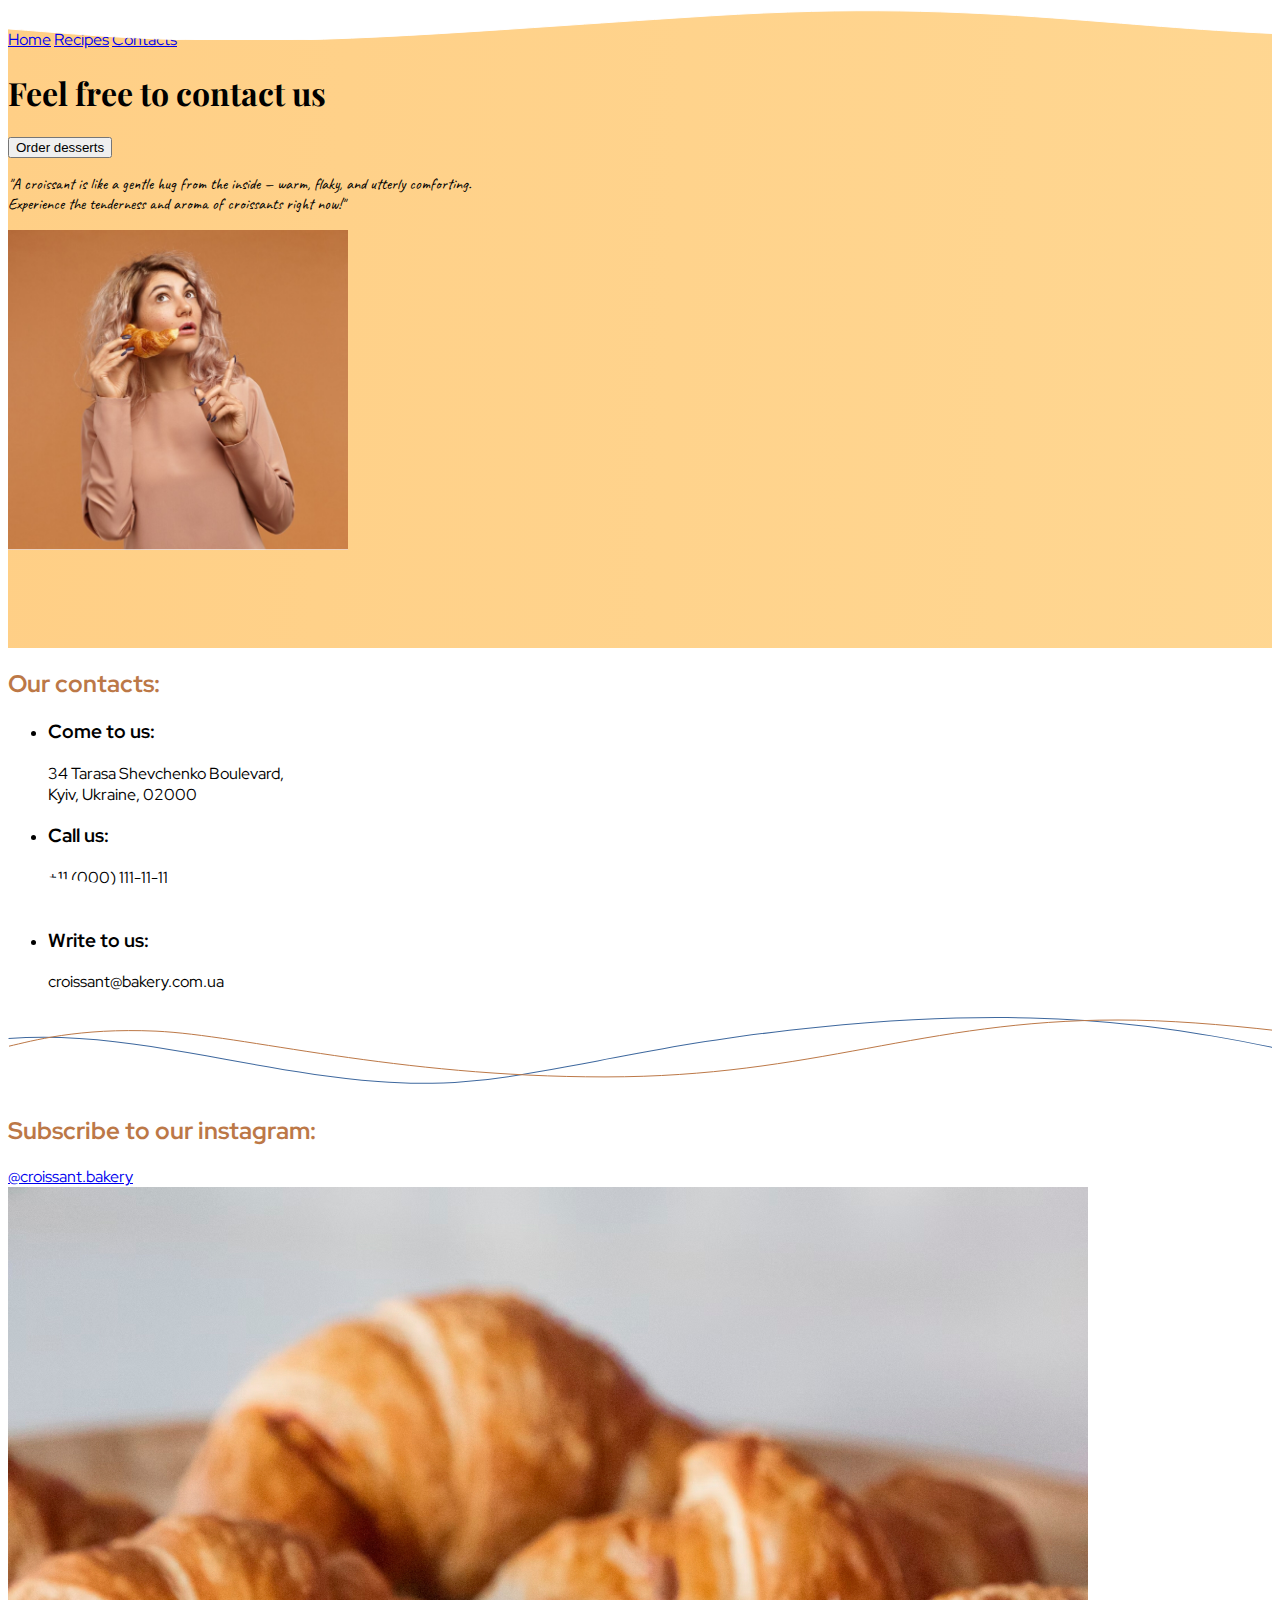
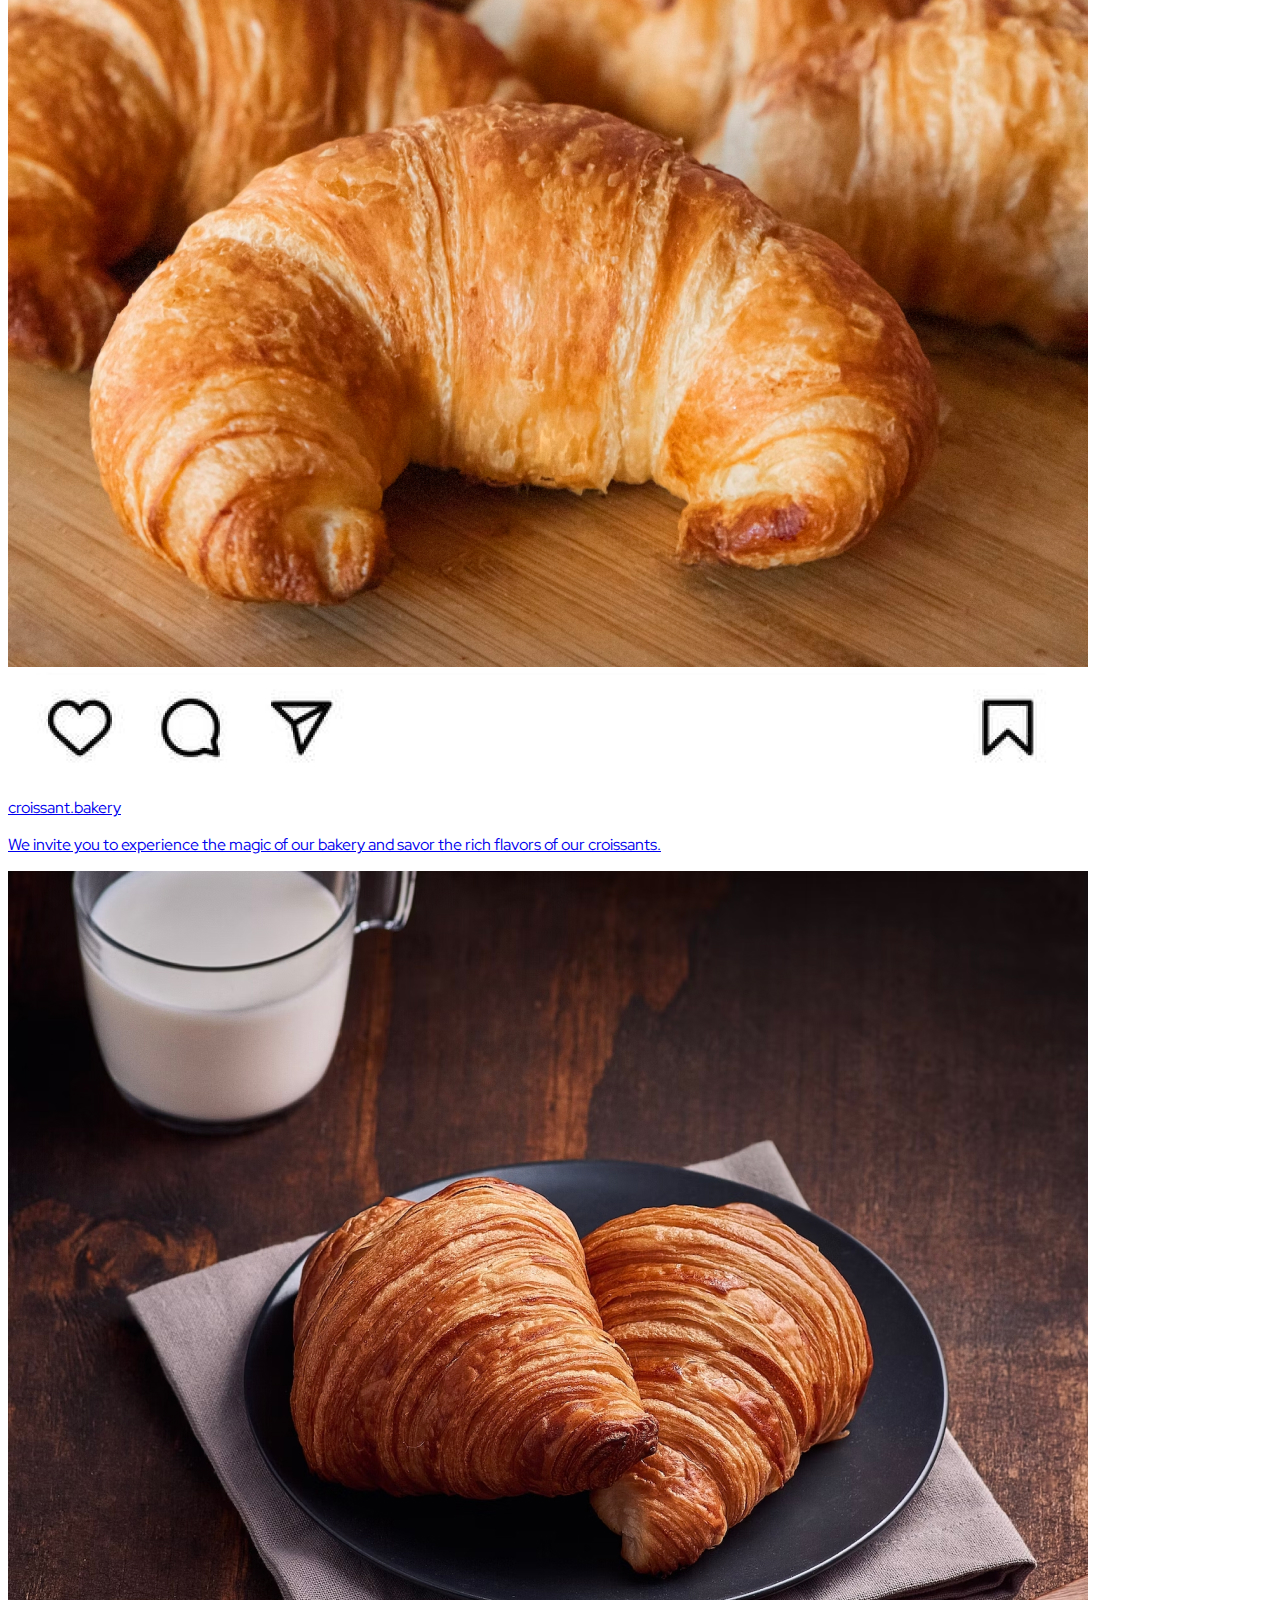
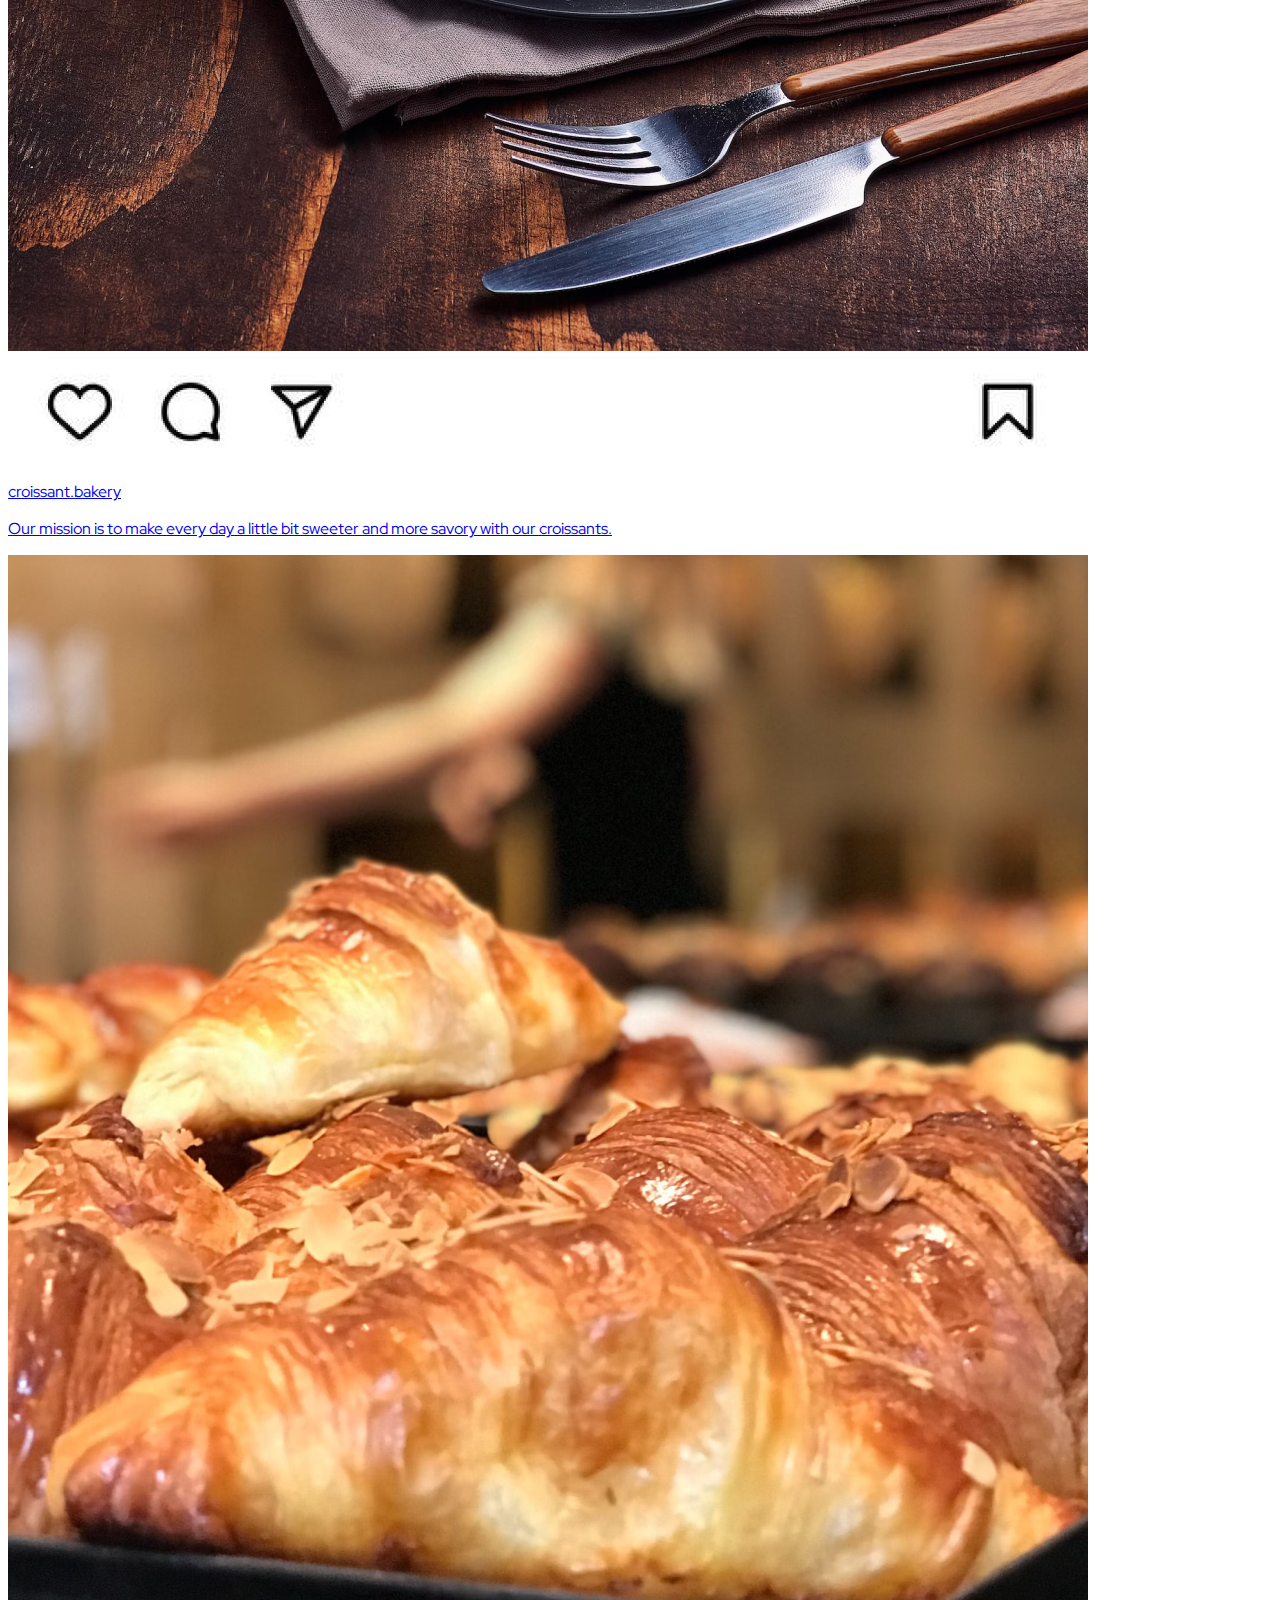
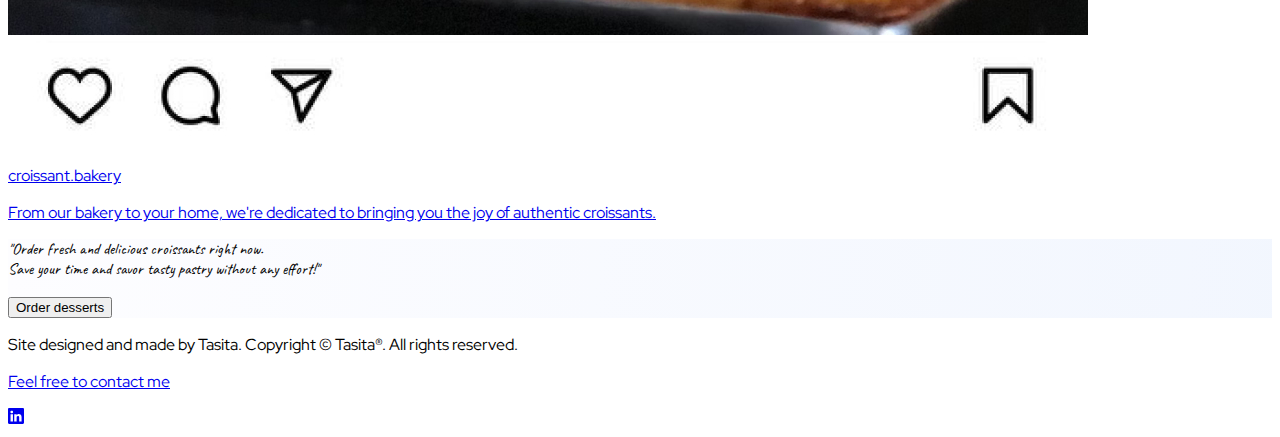
==== contacts.html @ d195efc1 "favicon, tags, changed text and pages display" ====
<!DOCTYPE html>
<html lang="en">
  <head>
    <meta charset="UTF-8" />
    <meta name="viewport" content="width=device-width, initial-scale=1.0" />
    <meta
      name="description"
      content="Get in touch with us! Contact our team for inquiries, feedback, or collaborations. We're here to assist you and look forward to hearing from you."
    />
    <meta
      name="keywords"
      content="contact, get in touch, inquiries, feedback, collaborations, contact information, bakery croissant recipes, gourmet croissants, artisan croissants, freshly baked pastries"
    />
    <meta name="robots" content="index, follow" />

    <meta
      property="og:title"
      content="Contact Us &#183; Сroissantsforyou.com.ua"
    />
    <meta
      property="og:description"
      content="Get in touch with us for inquiries, feedback, or collaborations. We're here to assist you."
    />
    <meta property="og:image" content="/images/contacts-header-woman.jpg" />

    <link rel="preconnect" href="https://fonts.googleapis.com" />
    <link rel="preconnect" href="https://fonts.gstatic.com" crossorigin />
    <link
      href="https://fonts.googleapis.com/css2?family=Playfair+Display:wght@400;500;700;800;900&family=Red+Hat+Display:wght@400;500;700&family=Caveat:wght@700&display=swap"
      rel="stylesheet"
    />
    <title>Croissant bakery contacts &#183; Сroissantsforyou.com.ua</title>
    <link
      rel="apple-touch-icon"
      sizes="180x180"
      href="/favicon/apple-touch-icon.png"
    />
    <link
      rel="icon"
      type="image/png"
      sizes="32x32"
      href="/favicon/favicon-32x32.png"
    />
    <link
      rel="icon"
      type="image/png"
      sizes="16x16"
      href="/favicon/favicon-16x16.png"
    />
    <link rel="manifest" href="/favicon/site.webmanifest" />
    <link
      rel="mask-icon"
      href="/favicon/safari-pinned-tab.svg"
      color="#5bbad5"
    />
    <meta name="msapplication-TileColor" content="#da532c" />
    <meta name="theme-color" content="#ffffff" />
    <link
      href="https://cdn.jsdelivr.net/npm/bootstrap@5.3.2/dist/css/bootstrap.min.css"
      rel="stylesheet"
      integrity="sha384-T3c6CoIi6uLrA9TneNEoa7RxnatzjcDSCmG1MXxSR1GAsXEV/Dwwykc2MPK8M2HN"
      crossorigin="anonymous"
    />
    <link rel="stylesheet" href="/css/style.css" />
  </head>
  <body>
    <header class="header-gradient-bg position-relative">
      <nav class="font-red-hat-display navbar navbar-expand-md">
        <div class="container">
          <button
            class="navbar-toggler ms-auto"
            type="button"
            data-bs-toggle="collapse"
            data-bs-target="#navbarNavAltMarkup"
            aria-controls="navbarNavAltMarkup"
            aria-expanded="false"
            aria-label="Toggle navigation"
          >
            <span class="navbar-toggler-icon"></span>
          </button>
          <div
            class="collapse navbar-collapse justify-content-center"
            id="navbarNavAltMarkup"
          >
            <div class="navbar-nav">
              <a class="nav-link" href="/" title="Homemade croissants">Home</a>
              <a class="nav-link" href="/recipes.html" title="Croissant recipes"
                >Recipes</a
              >
              <a
                class="nav-link active"
                aria-current="page"
                href="/contacts.html"
                title="Croissant bakery contacts"
                >Contacts</a
              >
            </div>
          </div>
        </div>
      </nav>
      <div class="container mt-2 mb-5 text-center">
        <h1 class="font-display mb-3">Feel free to contact us</h1>
        <button type="button" class="btn btn-dark mb-3">Order desserts</button>
        <p class="font-handwriting h4 mb-3">
          "A croissant is like a gentle hug from the inside — warm, flaky, and
          utterly comforting.<br />Experience the tenderness and aroma of
          croissants right now!"
        </p>
        <img
          src="/images/contacts-header-woman.jpg"
          class="img-fluid header-contacts-img rounded-top-circle p-3 border border-black border-opacity-25"
          alt="A woman with croissant"
        />
      </div>
      <div class="banner-wave-bottom"></div>
    </header>

    <main class="mt-4">
      <!--! contacts -->
      <div class="container font-red-hat-display text-center">
        <h2 class="fw-bolder brown-color">Our contacts:</h2>
        <ul class="list-group">
          <li class="list-group-item">
            <h3 class="cont-title">Come to us:</h3>
            <p class="cont-text">
              34 Tarasa Shevchenko Boulevard,<br />Kyiv, Ukraine, 02000
            </p>
          </li>
          <li class="list-group-item">
            <h3 class="cont-title">Call us:</h3>
            <p class="cont-text">
              <a
                class="link"
                title="Croissant bakery tel contacts"
                href="tel:+110001111111"
                >+11 (000) 111-11-11</a
              >
              <br />
              <a
                class="link"
                title="Croissant bakery tel contacts"
                href="tel:+110007771111"
                >+11 (000) 777-11-11</a
              >
            </p>
          </li>
          <li class="list-group-item">
            <h3 class="cont-title">Write to us:</h3>
            <p class="cont-text">
              <a
                class="link"
                title="Croissant bakery email contact"
                href="mailto:croissant@bakery.com.ua"
                >croissant@bakery.com.ua</a
              >
            </p>
          </li>
        </ul>
      </div>

      <div class="wave-separator">
        <div class="wave-1"></div>
        <div class="wave-2"></div>
      </div>
      <!--! instagram -->
      <div class="container mt-5 mb-5">
        <h2 class="fw-bolder text-center brown-color">
          Subscribe to our instagram:
        </h2>
        <a
          href="https://www.instagram.com/tasita.me/"
          target="_blank"
          rel="noopener noreferrer nofollow"
          title="Bakery instagram"
          class="d-block text-center h3 fw-bolder text-decoration-none"
          >@croissant.bakery</a
        >
        <div class="row mt-5">
          <div class="col-4">
            <a
              href="https://www.instagram.com/tasita.me/"
              target="_blank"
              rel="noopener noreferrer nofollow"
              title="Bakery instagram post"
              class="text-decoration-none text-black"
            >
              <img
                src="/images/instagram-photo-1.jpg"
                alt="Our homemade croissants"
                class="img-fluid rounded-3"
              />
              <img
                src="/images/instagram-photo-line.jpg"
                alt="instagram-icons"
                class="img-fluid d-md-flex d-none"
              />
              <p class="fw-bold ps-2 pe-2 mb-0 d-md-flex d-none">
                croissant.bakery
              </p>
              <p class="ps-2 mt-0 pe-2 d-md-flex d-none">
                We invite you to experience the magic of our bakery and savor
                the rich flavors of our croissants.
              </p>
            </a>
          </div>
          <div class="col-4">
            <a
              href="https://www.instagram.com/tasita.me/"
              target="_blank"
              rel="noopener noreferrer nofollow"
              title="Bakery instagram post"
              class="text-decoration-none text-black"
            >
              <img
                src="/images/instagram-photo-2.jpg"
                alt="Our homemade croissants"
                class="img-fluid rounded-3"
              />
              <img
                src="/images/instagram-photo-line.jpg"
                alt="instagram-icons"
                class="img-fluid d-md-flex d-none"
              />
              <p class="fw-bold ps-2 pe-2 mb-0 d-md-flex d-none">
                croissant.bakery
              </p>
              <p class="ps-2 mt-0 pe-2 d-md-flex d-none">
                Our mission is to make every day a little bit sweeter and more
                savory with our croissants.
              </p>
            </a>
          </div>
          <div class="col-4">
            <a
              href="https://www.instagram.com/tasita.me/"
              target="_blank"
              rel="noopener noreferrer nofollow"
              title="Bakery instagram post"
              class="text-decoration-none text-black"
            >
              <img
                src="/images/instagram-photo-3.jpg"
                alt="Our homemade croissants"
                class="img-fluid rounded-3"
              />
              <img
                src="/images/instagram-photo-line.jpg"
                alt="instagram-icons"
                class="img-fluid d-md-flex d-none"
              />
              <p class="fw-bold ps-2 pe-2 mb-0 d-md-flex d-none">
                croissant.bakery
              </p>
              <p class="ps-2 mt-0 pe-2 d-md-flex d-none">
                From our bakery to your home, we're dedicated to bringing you
                the joy of authentic croissants.
              </p>
            </a>
          </div>
        </div>
      </div>
      <!--! Order croissants -->

      <div class="custom-gradient font-display mt-5 position-relative">
        <div class="banner-wave-top"></div>
        <div class="container col-sm-9 pt-5 pb-5 text-center">
          <p class="fs-4 font-handwriting pt-5">
            "Order fresh and delicious croissants right now. <br />Save your
            time and savor tasty pastry without any effort!"
          </p>
          <button type="button" class="btn btn-dark mt-2">
            Order desserts
          </button>
        </div>
      </div>
    </main>

    <footer class="font-red-hat-display pt-3 pb-3 border-top">
      <div class="container flex-grow-0 flex-shrink-0 mb-2">
        <p class="text-center text-secondary m-0">
          Site designed and made by Tasita. Copyright © Tasita®. All rights
          reserved.
        </p>
        <a
          href="https://www.linkedin.com/in/tasita/"
          target="_blank"
          rel="noopener noreferrer nofollow"
          class="link-secondary justify-content-center align-items-center d-flex link-underline-opacity-0"
          ><p class="cardText m-0">Feel free to contact me</p>
          <svg
            xmlns="http://www.w3.org/2000/svg"
            width="16"
            height="16"
            fill="currentColor"
            class="bi bi-linkedin ms-1"
            viewBox="0 0 16 16"
          >
            <path
              d="M0 1.146C0 .513.526 0 1.175 0h13.65C15.474 0 16 .513 16 1.146v13.708c0 .633-.526 1.146-1.175 1.146H1.175C.526 16 0 15.487 0 14.854V1.146zm4.943 12.248V6.169H2.542v7.225h2.401zm-1.2-8.212c.837 0 1.358-.554 1.358-1.248-.015-.709-.52-1.248-1.342-1.248-.822 0-1.359.54-1.359 1.248 0 .694.521 1.248 1.327 1.248h.016zm4.908 8.212V9.359c0-.216.016-.432.08-.586.173-.431.568-.878 1.232-.878.869 0 1.216.662 1.216 1.634v3.865h2.401V9.25c0-2.22-1.184-3.252-2.764-3.252-1.274 0-1.845.7-2.165 1.193v.025h-.016a5.54 5.54 0 0 1 .016-.025V6.169h-2.4c.03.678 0 7.225 0 7.225h2.4z"
            />
          </svg>
        </a>
      </div>
    </footer>
    <script
      src="https://cdn.jsdelivr.net/npm/bootstrap@5.3.2/dist/js/bootstrap.bundle.min.js"
      integrity="sha384-C6RzsynM9kWDrMNeT87bh95OGNyZPhcTNXj1NW7RuBCsyN/o0jlpcV8Qyq46cDfL"
      crossorigin="anonymous"
    ></script>
  </body>
</html>
---- css/style.css ----
.font-display {
  font-family: "Playfair Display", serif;
}
.font-red-hat-display {
  font-family: "Red Hat Display", sans-serif;
}
.font-handwriting {
  font-family: "Caveat", cursive;
}
body {
  font-family: "Red Hat Display", sans-serif;
}
.brown-color {
  color: #bc7847;
}
.header-gradient-bg {
  background: linear-gradient(273deg, #ffedb4, #ffcf86);
  background-size: 400% 400%;
  min-height: 640px;
  animation: AnimationName 5s ease infinite;
}

@keyframes AnimationName {
  0% {
    background-position: 0% 50%;
  }
  50% {
    background-position: 100% 50%;
  }
  100% {
    background-position: 0% 50%;
  }
}
.header-contacts-img {
  max-height: 320px;
}
.recipe-img {
  max-height: 500px;
}
@media screen and (max-width: 576px) {
  .recipe-img {
    max-height: 300px;
    display: block;
    margin: 0 auto;
  }
}
.header-home {
  background-image: url("/images/croissants-line-big.jpg");
  animation: animation-pattern 200s linear infinite;
  background-size: cover;
  min-height: 640px;
}
@keyframes animation-pattern {
  0% {
    background-position: 0 0;
  }
  50% {
    background-position: 100% 0;
  }
  100% {
    background-position: 0 0;
  }
}

/* @media screen and (min-width: 576px) {
  .header-gradient-bg,
  .header-home {
    min-height: 640px;
  }
} */

.custom-gradient {
  background: linear-gradient(273deg, #d2e3fc, #fdfdff);
  background-size: 400% 400%;
  animation: blue-bg 5s ease infinite;
}

@keyframes blue-bg {
  0% {
    background-position: 0% 50%;
  }
  50% {
    background-position: 100% 50%;
  }
  100% {
    background-position: 0% 50%;
  }
}

.wave-separator {
  height: 73px;
  margin: 25px 0px;
  position: relative;
  overflow: hidden;
}

.wave-1 {
  width: 100%;
  height: 71px;
  position: absolute;
  top: 0;
  left: 0;
  background: url(/images/wave-1.svg) 0 0 no-repeat;
  -webkit-animation: waverevert 40s cubic-bezier(0.36, 0.45, 0.63, 0.53)
    infinite;
  animation: waverevert 40s cubic-bezier(0.36, 0.45, 0.63, 0.53) infinite;
  background-size: 4184px 71px;
}
.wave-2 {
  width: 100%;
  height: 71px;
  position: absolute;
  bottom: 0;
  left: 0;
  background: url(/images/wave-2.svg) 0 0 no-repeat;
  -webkit-animation: wave 20s linear infinite;
  animation: wave 20s linear infinite;
  background-size: 4184px 71px;
}

@keyframes waverevert {
  0% {
    background-position: -2092px 0;
  }
  100% {
    background-position: 0px 0;
  }
}
.banner-wave-bottom {
  position: absolute;
  left: 0;
  bottom: -15px;
  width: 100%;
  height: 55px;
  background: url(/images/white-wave-bottom.svg) 0 0 no-repeat;
  background-size: 4326px 55px;
  -webkit-animation: waveHeader 25s linear infinite;
  animation: waveHeader 25s linear infinite;
  z-index: 10;
  overflow: hidden;
}
.banner-wave-top {
  position: absolute;
  top: -15px;
  width: 100%;
  height: 55px;
  background: url(/images/white-wave-top.svg) 0 0 no-repeat;
  background-size: 4326px 55px;
  -webkit-animation: waveHeader 25s linear infinite;
  animation: waveHeader 25s linear infinite;
  z-index: 10;
}
@keyframes waveHeader {
  0% {
    background-position: 0 0;
  }
  100% {
    background-position: -2163px 0;
  }
}

.list-group-item {
  border: none !important;
}
.link {
  text-decoration: none;
  color: inherit;
}
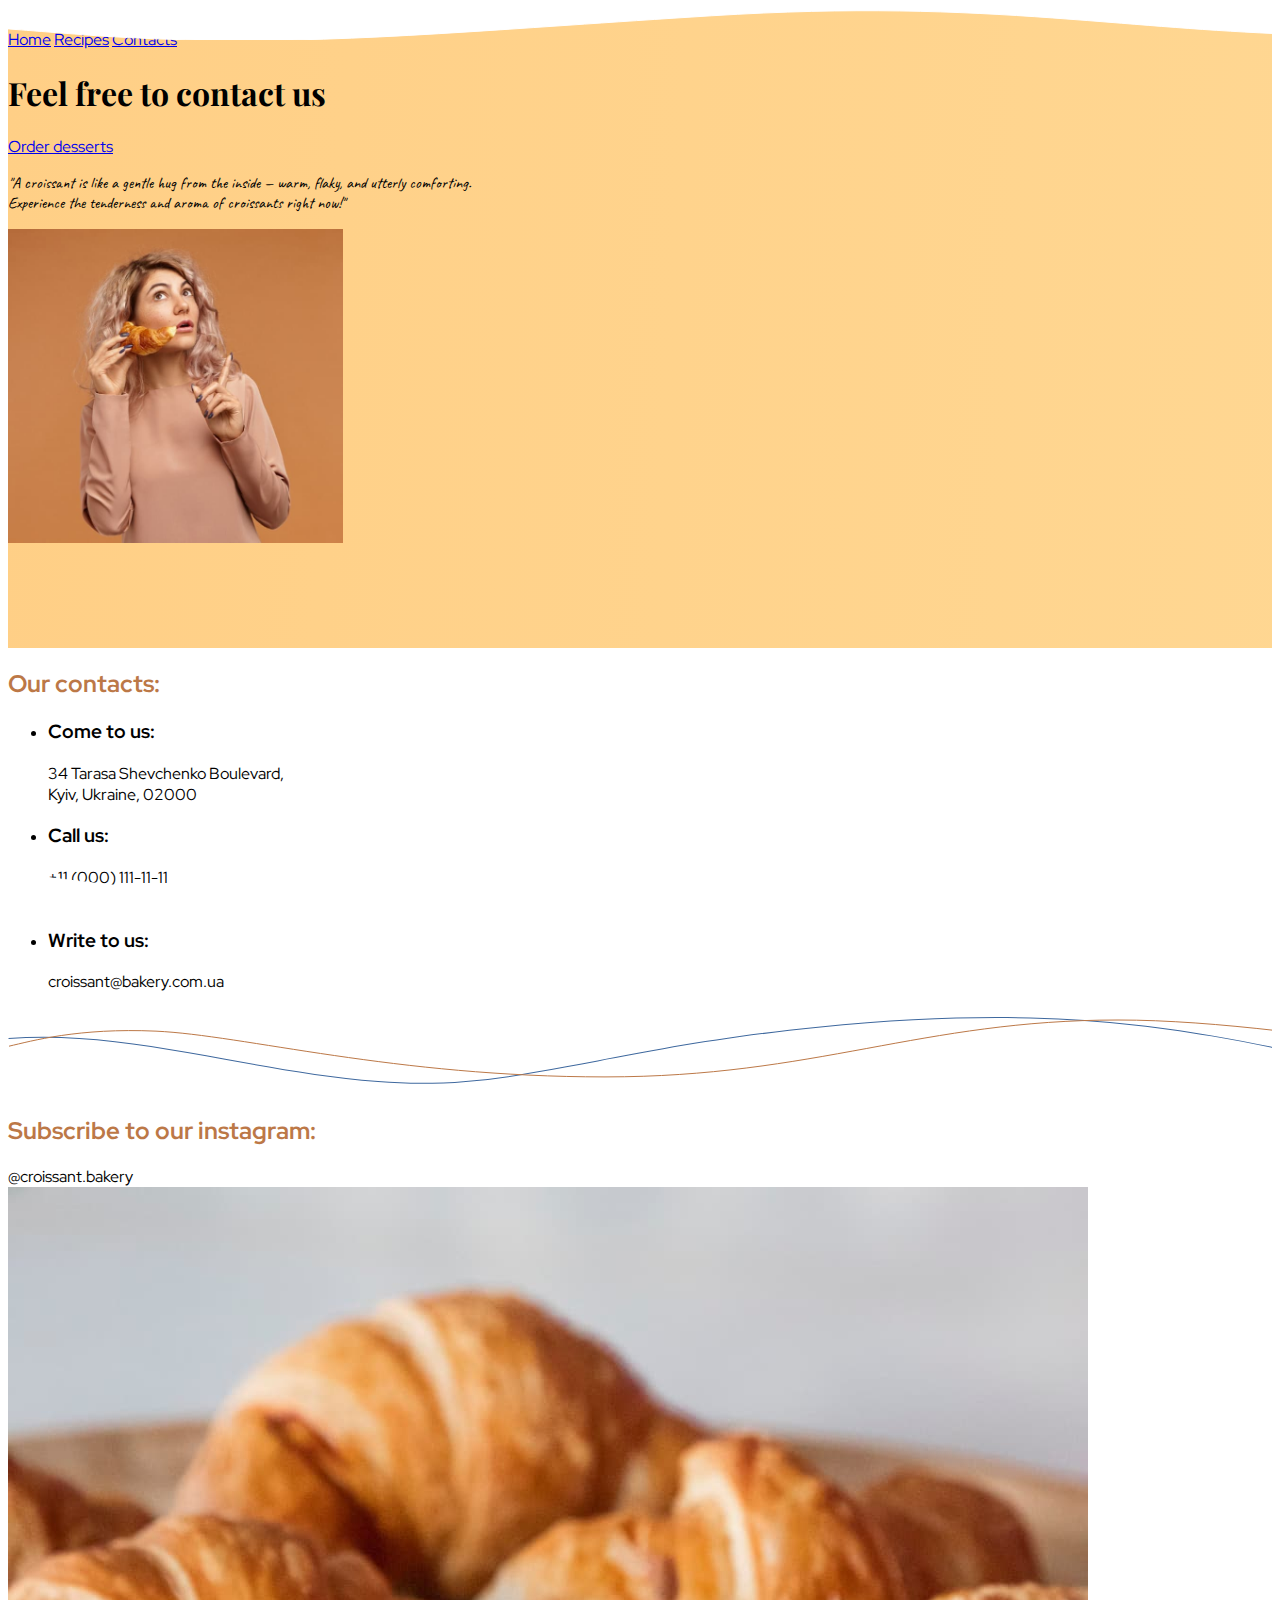
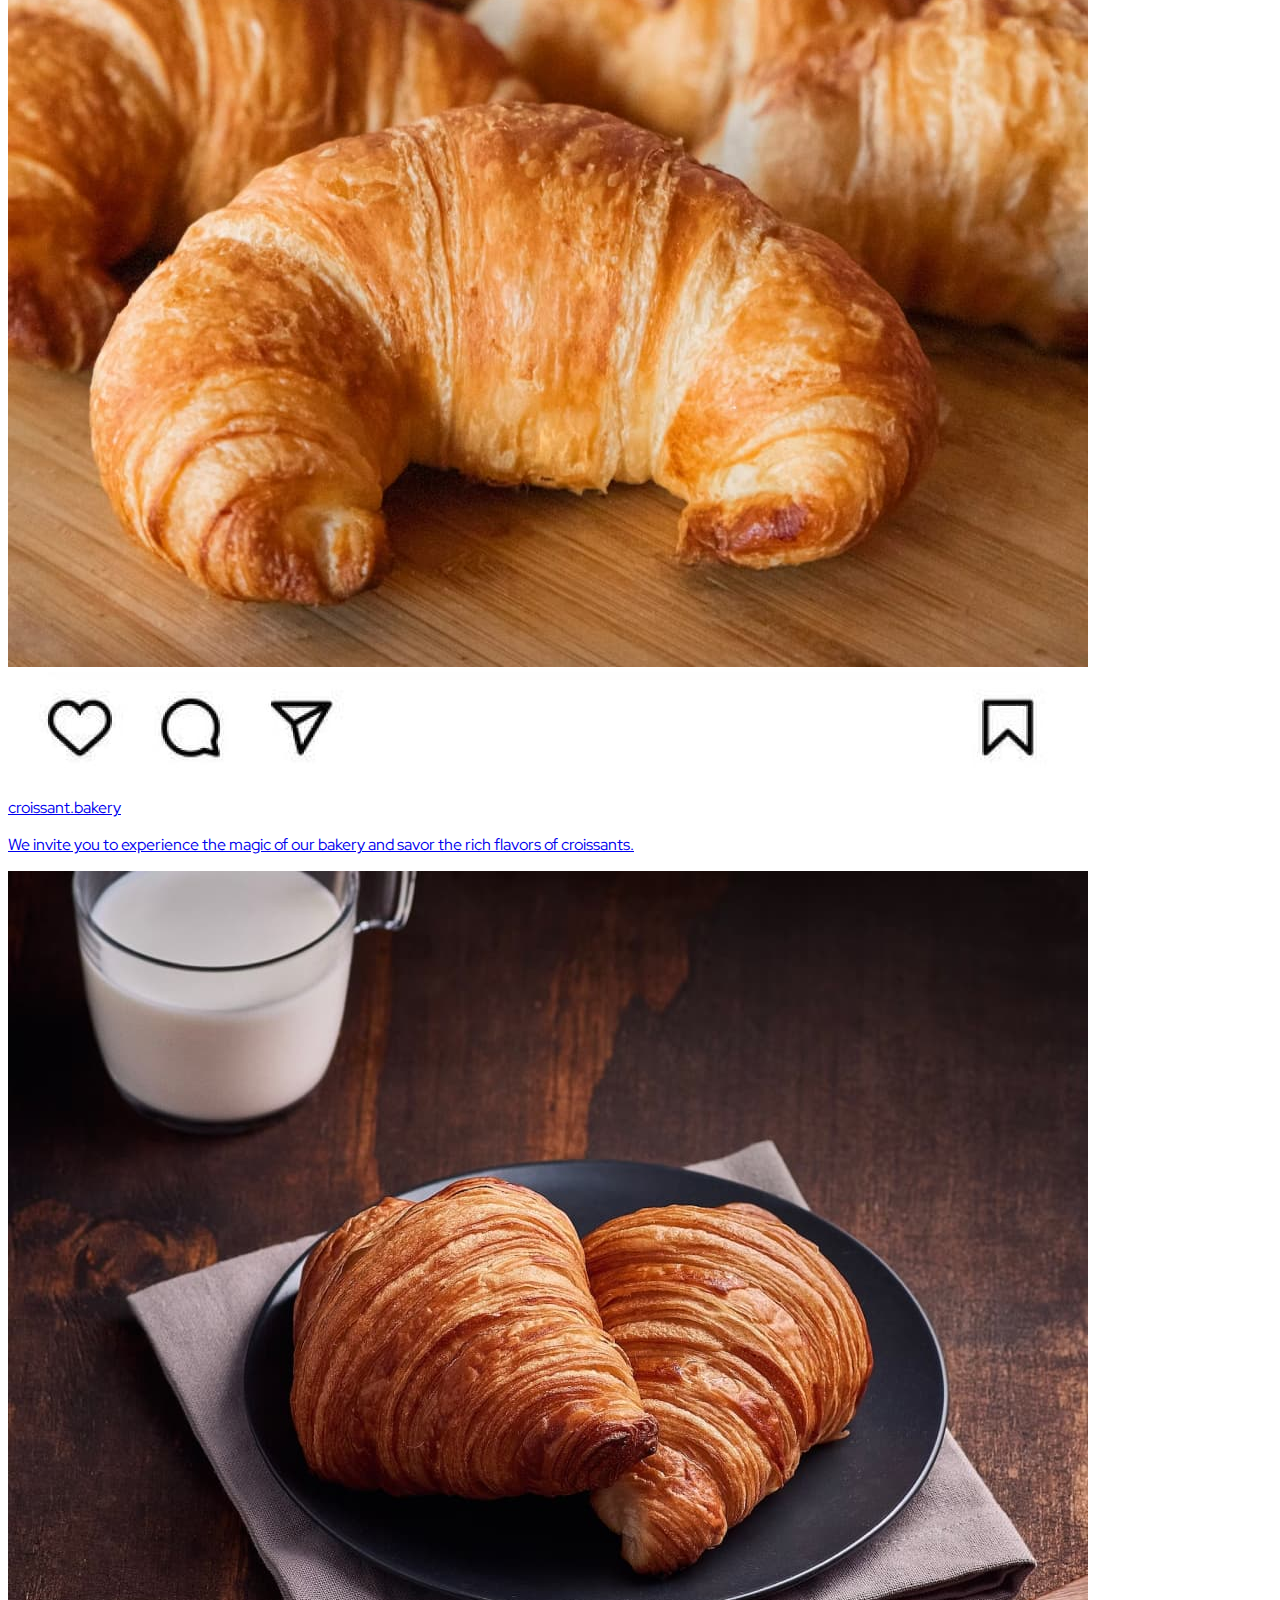
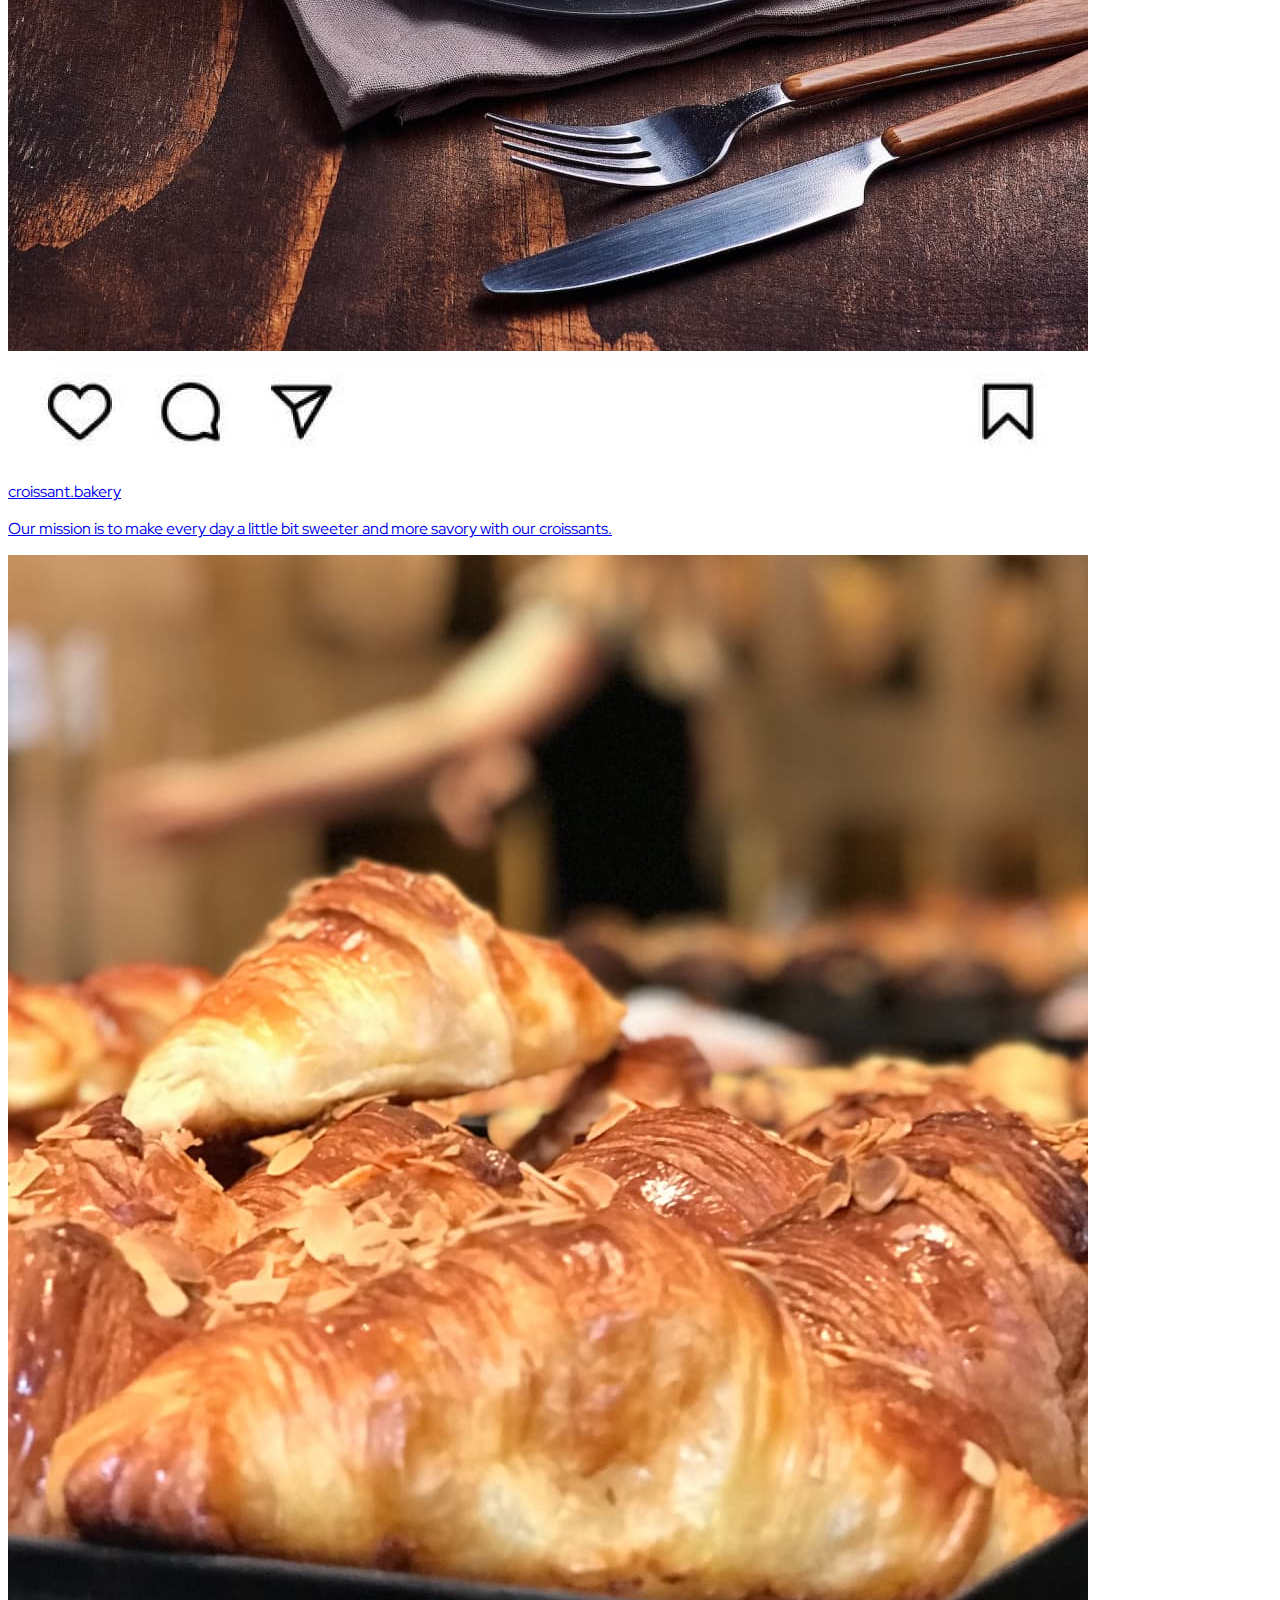
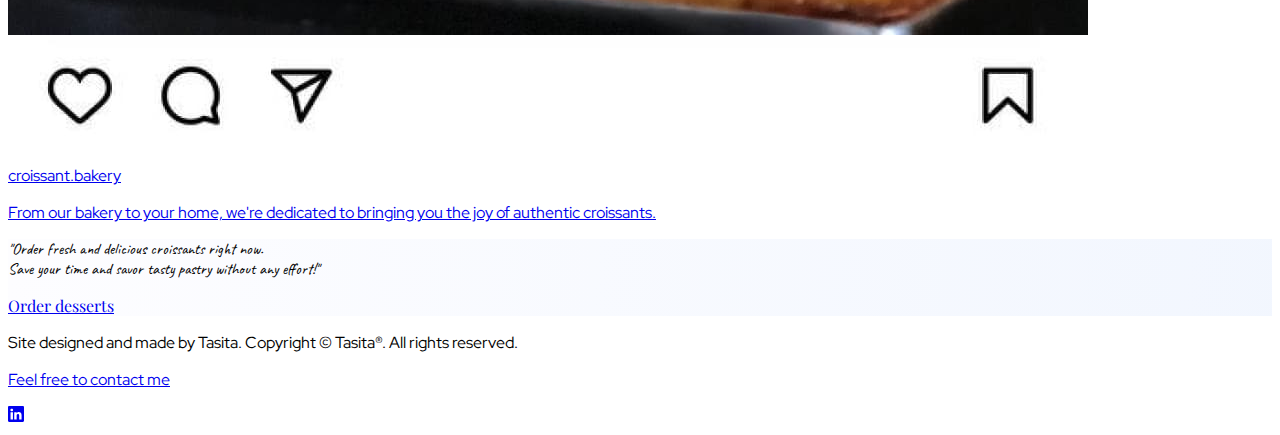
==== commit 7978e5b5: "text-center menu, opt img" ====
--- a/contacts.html
+++ b/contacts.html
@@ -11,7 +11,7 @@
       name="keywords"
       content="contact, get in touch, inquiries, feedback, collaborations, contact information, bakery croissant recipes, gourmet croissants, artisan croissants, freshly baked pastries"
     />
-    <meta name="robots" content="index, follow" />
+    <!-- <meta name="robots" content="index, follow" /> -->
 
     <meta
       property="og:title"
@@ -68,7 +68,7 @@
       <nav class="font-red-hat-display navbar navbar-expand-md">
         <div class="container">
           <button
-            class="navbar-toggler ms-auto"
+            class="navbar-toggler mx-auto"
             type="button"
             data-bs-toggle="collapse"
             data-bs-target="#navbarNavAltMarkup"
@@ -100,7 +100,9 @@
       </nav>
       <div class="container mt-2 mb-5 text-center">
         <h1 class="font-display mb-3">Feel free to contact us</h1>
-        <button type="button" class="btn btn-dark mb-3">Order desserts</button>
+        <a href="/contacts.html" class="btn btn-dark mb-3" title="Contact us"
+          >Order desserts</a
+        >
         <p class="font-handwriting h4 mb-3">
           "A croissant is like a gentle hug from the inside — warm, flaky, and
           utterly comforting.<br />Experience the tenderness and aroma of
@@ -110,6 +112,7 @@
           src="/images/contacts-header-woman.jpg"
           class="img-fluid header-contacts-img rounded-top-circle p-3 border border-black border-opacity-25"
           alt="A woman with croissant"
+          width="335"
         />
       </div>
       <div class="banner-wave-bottom"></div>
@@ -172,7 +175,7 @@
           target="_blank"
           rel="noopener noreferrer nofollow"
           title="Bakery instagram"
-          class="d-block text-center h3 fw-bolder text-decoration-none"
+          class="link d-block text-center h3 fw-bolder text-decoration-none"
           >@croissant.bakery</a
         >
         <div class="row mt-5">
@@ -199,7 +202,7 @@
               </p>
               <p class="ps-2 mt-0 pe-2 d-md-flex d-none">
                 We invite you to experience the magic of our bakery and savor
-                the rich flavors of our croissants.
+                the rich flavors of croissants.
               </p>
             </a>
           </div>
@@ -268,9 +271,9 @@
             "Order fresh and delicious croissants right now. <br />Save your
             time and savor tasty pastry without any effort!"
           </p>
-          <button type="button" class="btn btn-dark mt-2">
-            Order desserts
-          </button>
+          <a href="/contacts.html" class="btn btn-dark mt-2" title="Contact us"
+            >Order desserts</a
+          >
         </div>
       </div>
     </main>
--- a/css/style.css
+++ b/css/style.css
@@ -13,6 +13,15 @@
 .brown-color {
   color: #bc7847;
 }
+.navbar-toggler {
+  border: none;
+}
+.navbar-toggler:hover,
+.navbar-toggler:active,
+.navbar-toggler:focus {
+  box-shadow: none;
+}
+
 .header-gradient-bg {
   background: linear-gradient(273deg, #ffedb4, #ffcf86);
   background-size: 400% 400%;
@@ -61,13 +70,6 @@
     background-position: 0 0;
   }
 }
-
-/* @media screen and (min-width: 576px) {
-  .header-gradient-bg,
-  .header-home {
-    min-height: 640px;
-  }
-} */
 
 .custom-gradient {
   background: linear-gradient(273deg, #d2e3fc, #fdfdff);
@@ -165,4 +167,8 @@
 .link {
   text-decoration: none;
   color: inherit;
+  transition: color 250ms ease-in-out;
 }
+.link:hover {
+  color: #bc7847;
+}
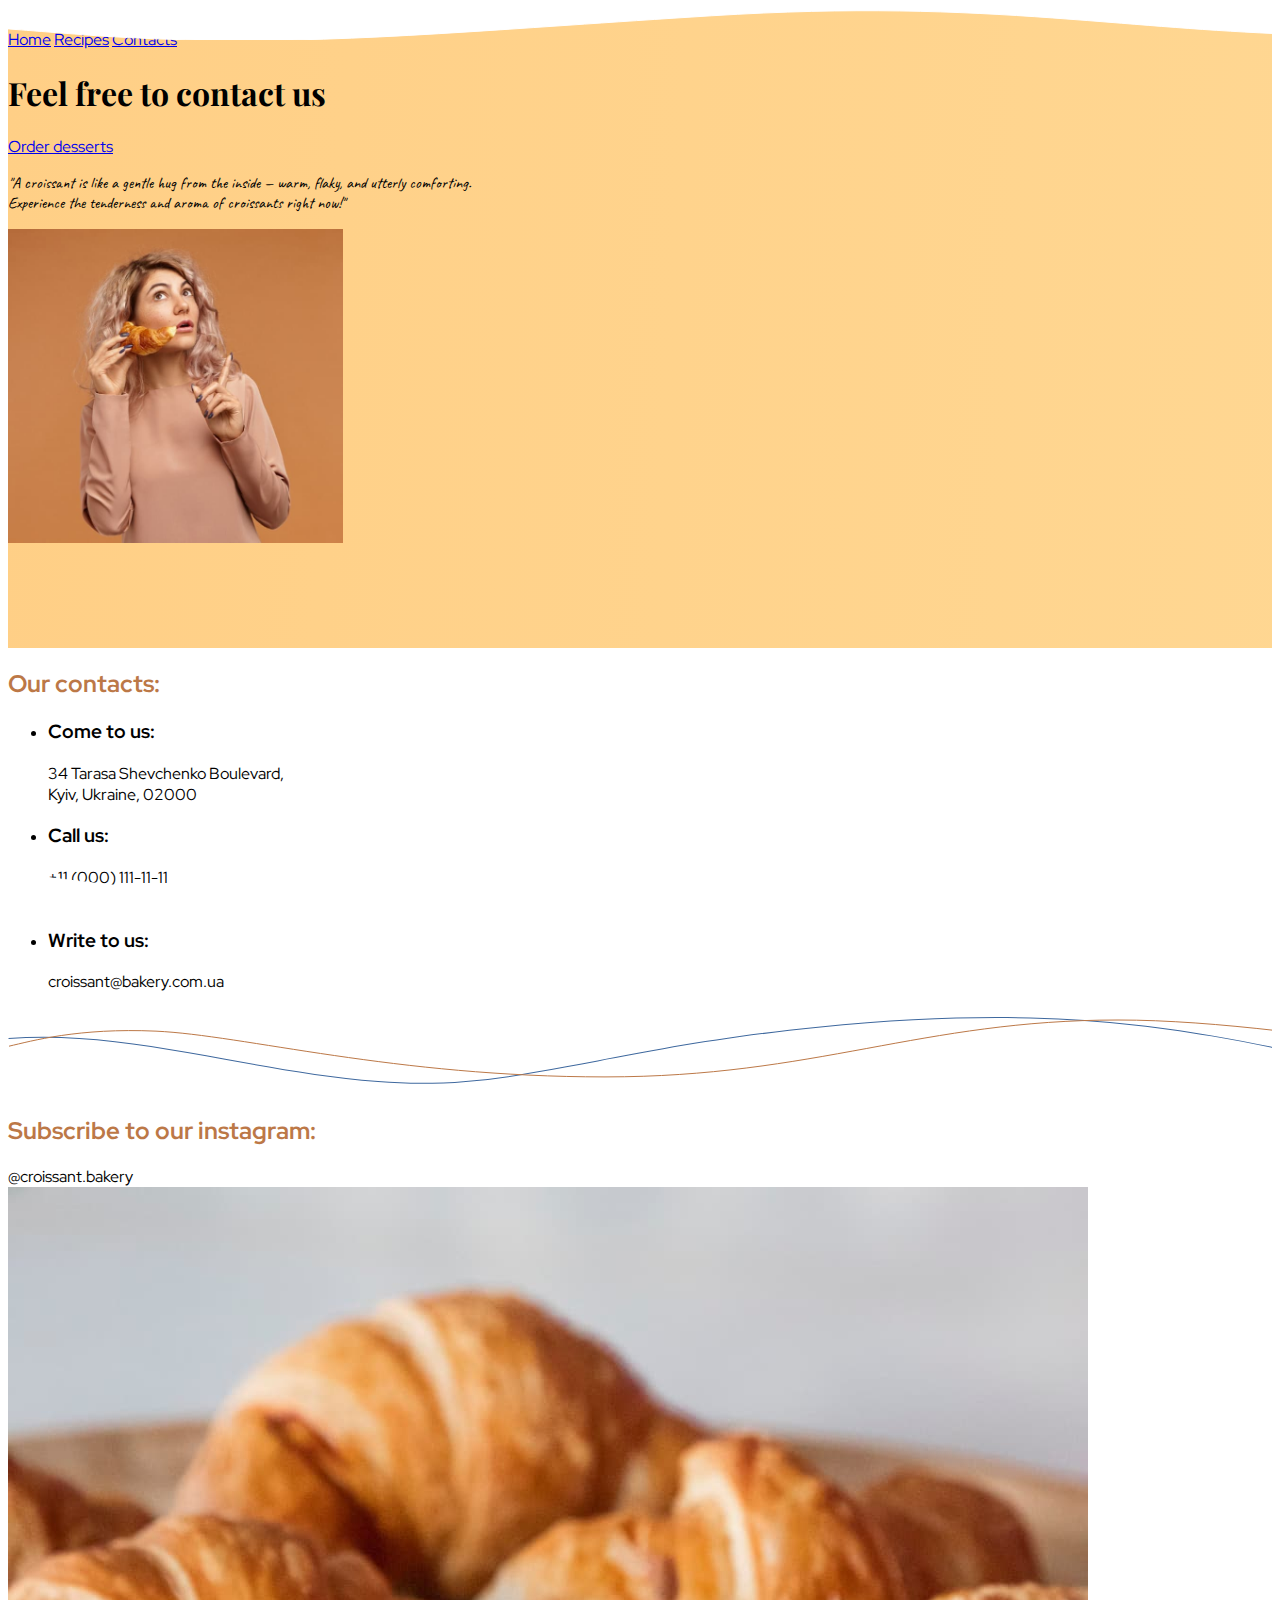
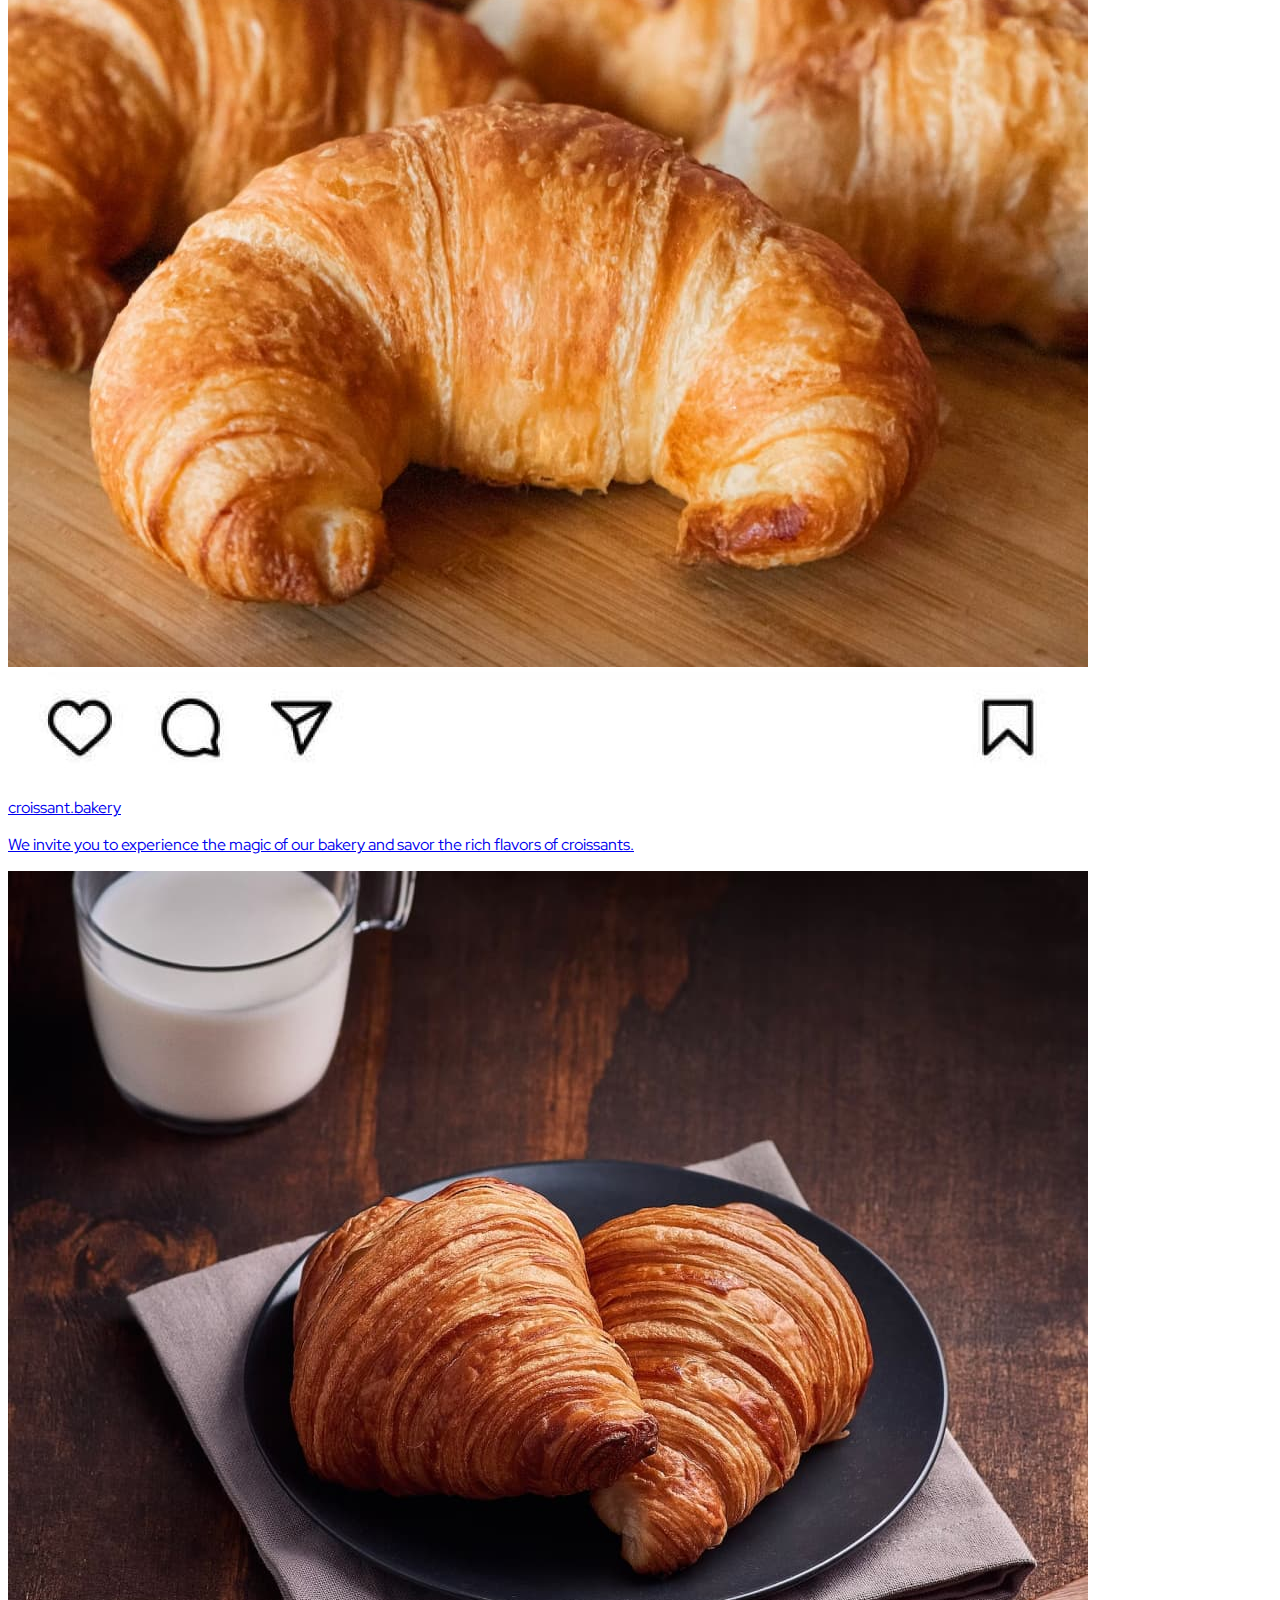
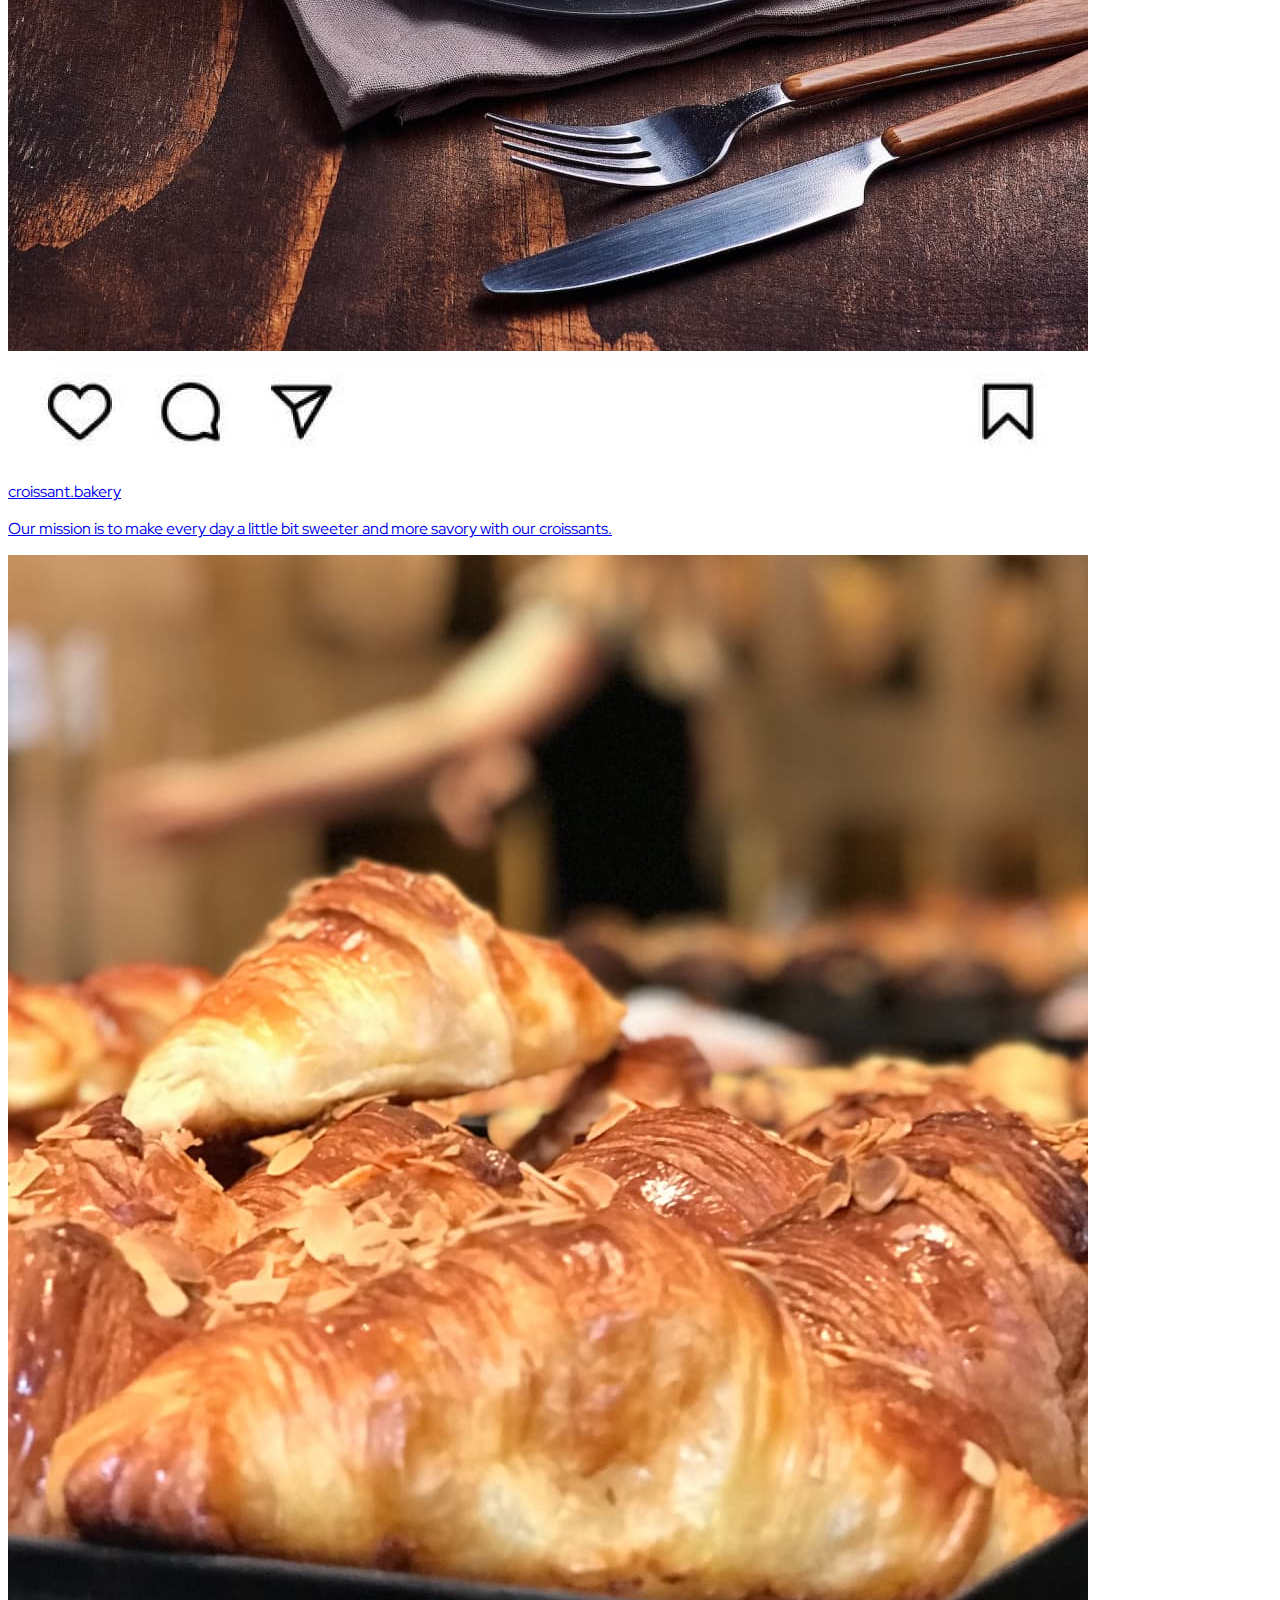
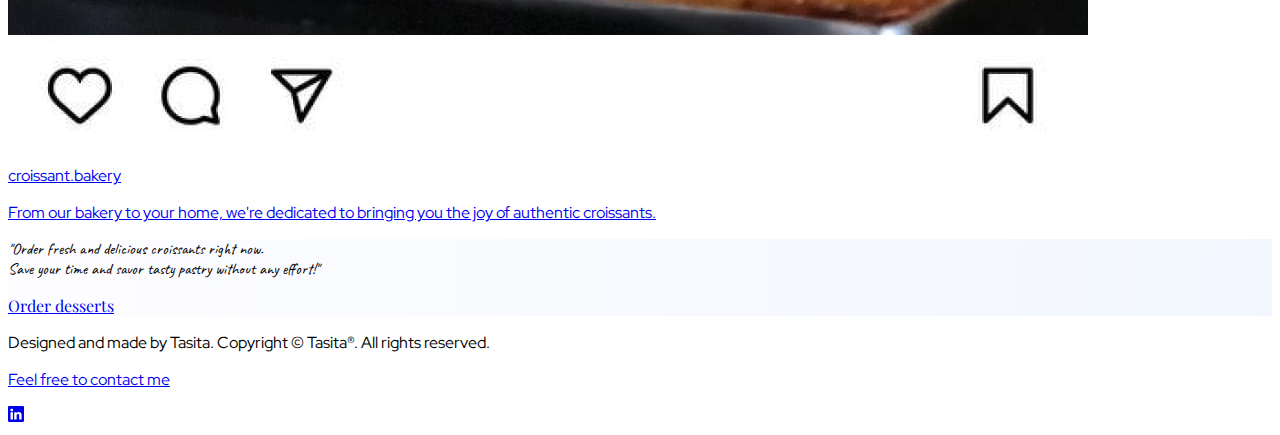
==== commit 33b19207: "text-center menu, opt img" ====
--- a/contacts.html
+++ b/contacts.html
@@ -79,7 +79,7 @@
             <span class="navbar-toggler-icon"></span>
           </button>
           <div
-            class="collapse navbar-collapse justify-content-center"
+            class="collapse navbar-collapse justify-content-center text-center"
             id="navbarNavAltMarkup"
           >
             <div class="navbar-nav">
@@ -278,18 +278,24 @@
       </div>
     </main>
 
-    <footer class="font-red-hat-display pt-3 pb-3 border-top">
-      <div class="container flex-grow-0 flex-shrink-0 mb-2">
-        <p class="text-center text-secondary m-0">
-          Site designed and made by Tasita. Copyright © Tasita®. All rights
-          reserved.
+    <footer
+      class="font-red-hat-display pt-3 pb-3 border-top d-flex justify-content-center"
+    >
+      <div class="container flex-grow-0 flex-shrink-0 mb-2 text-secondary">
+        <p
+          class="m-0 d-flex justify-content-center align-items-center flex-column flex-sm-row"
+        >
+          <span>Designed and made by Tasita.</span>
+          <span class="ms-sm-1">Copyright © Tasita®.</span>
+          <span class="ms-sm-1">All rights reserved.</span>
         </p>
+
         <a
           href="https://www.linkedin.com/in/tasita/"
           target="_blank"
           rel="noopener noreferrer nofollow"
           class="link-secondary justify-content-center align-items-center d-flex link-underline-opacity-0"
-          ><p class="cardText m-0">Feel free to contact me</p>
+          ><p class="m-0">Feel free to contact me</p>
           <svg
             xmlns="http://www.w3.org/2000/svg"
             width="16"
